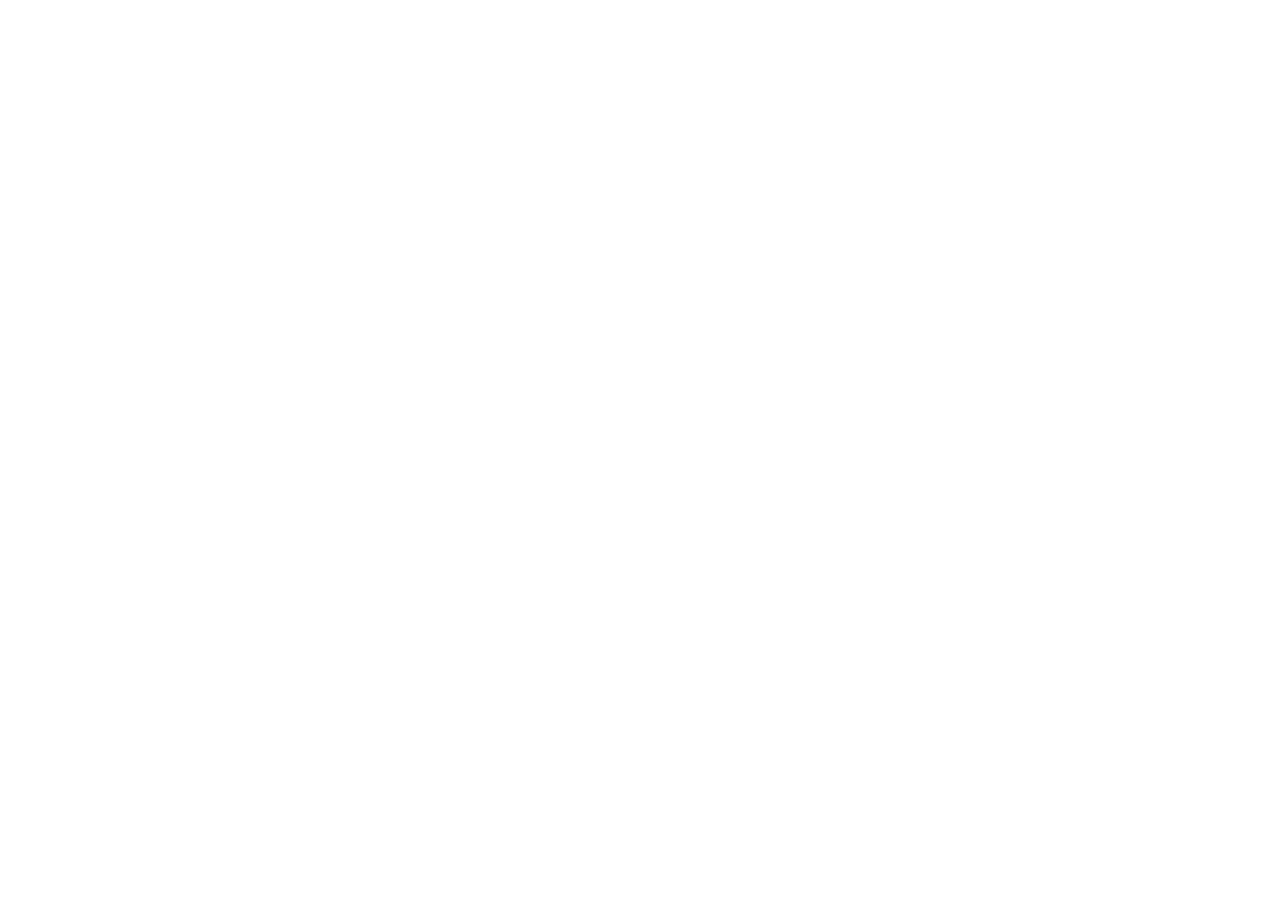
==== index.html @ 97d14baf "kedua" ====
<!DOCTYPE html>
<html lang="en">
<head>
    <meta charset="UTF-8">
    <meta name="viewport" content="width=device-width, initial-scale=1.0">
    <link rel="stylesheet" href="css/your-css-file.css">
    <title>Your Website</title>
</head>
<body>
    <div id="content"></div>
    <script src="html/home.html"></script>
</body>
</html>
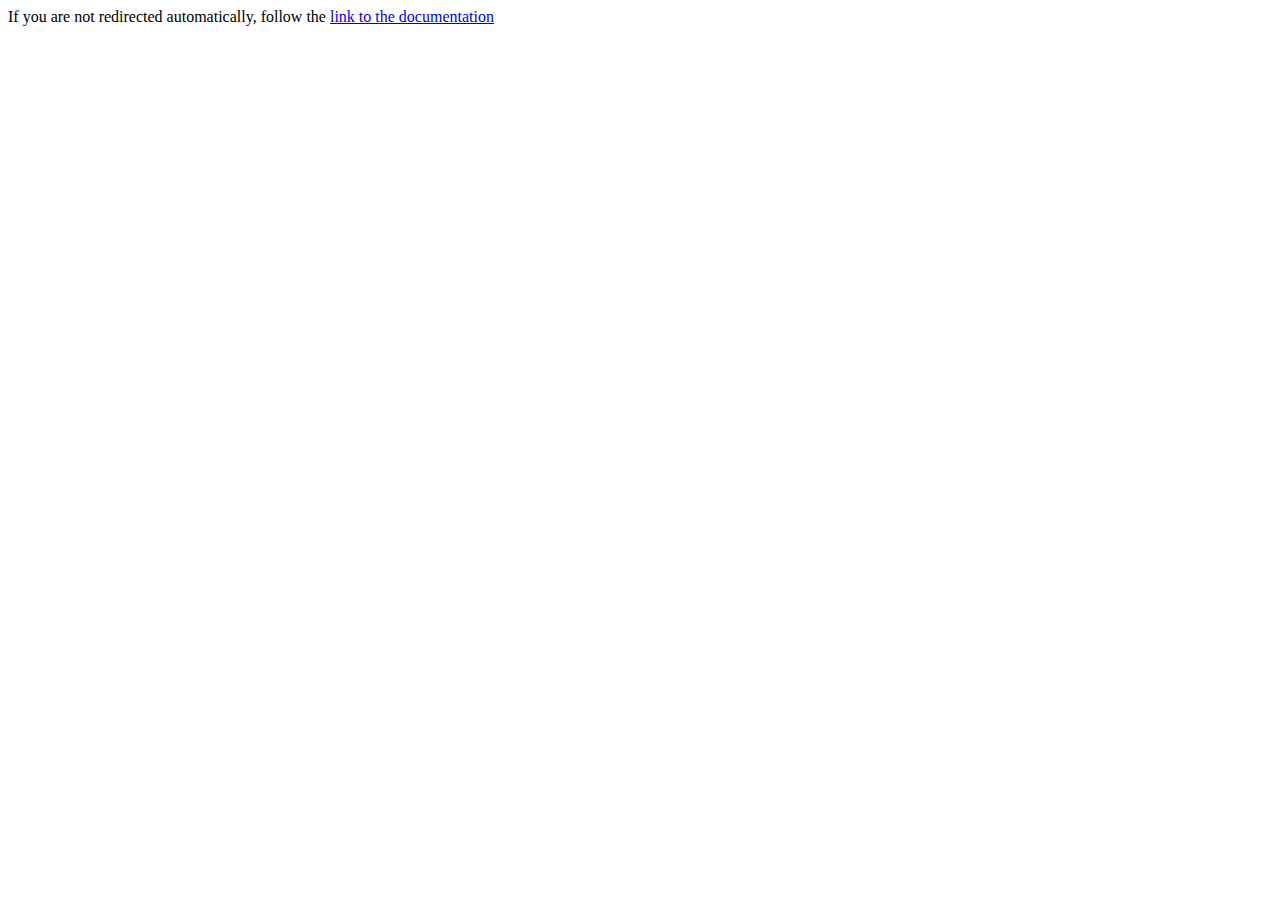
==== commit cbeb8f2a: "Update index.html" ====
--- a/index.html
+++ b/index.html
@@ -1,13 +1,12 @@
-<!DOCTYPE html>
-<html lang="en">
-<head>
-    <meta charset="UTF-8">
-    <meta name="viewport" content="width=device-width, initial-scale=1.0">
-    <link rel="stylesheet" href="css/your-css-file.css">
-    <title>Your Website</title>
-</head>
-<body>
-    <div id="content"></div>
-    <script src="html/home.html"></script>
-</body>
+<!DOCTYPE HTML>
+<html lang="en-US">
+    <head>
+        <meta charset="UTF-8">
+        <meta http-equiv="refresh" content="1;url=html/index.html">
+        <title>Page Redirection</title>
+    </head>
+    <body>
+        If you are not redirected automatically, 
+        follow the <a href="html/index.html">link to the documentation</a>
+    </body>
 </html>
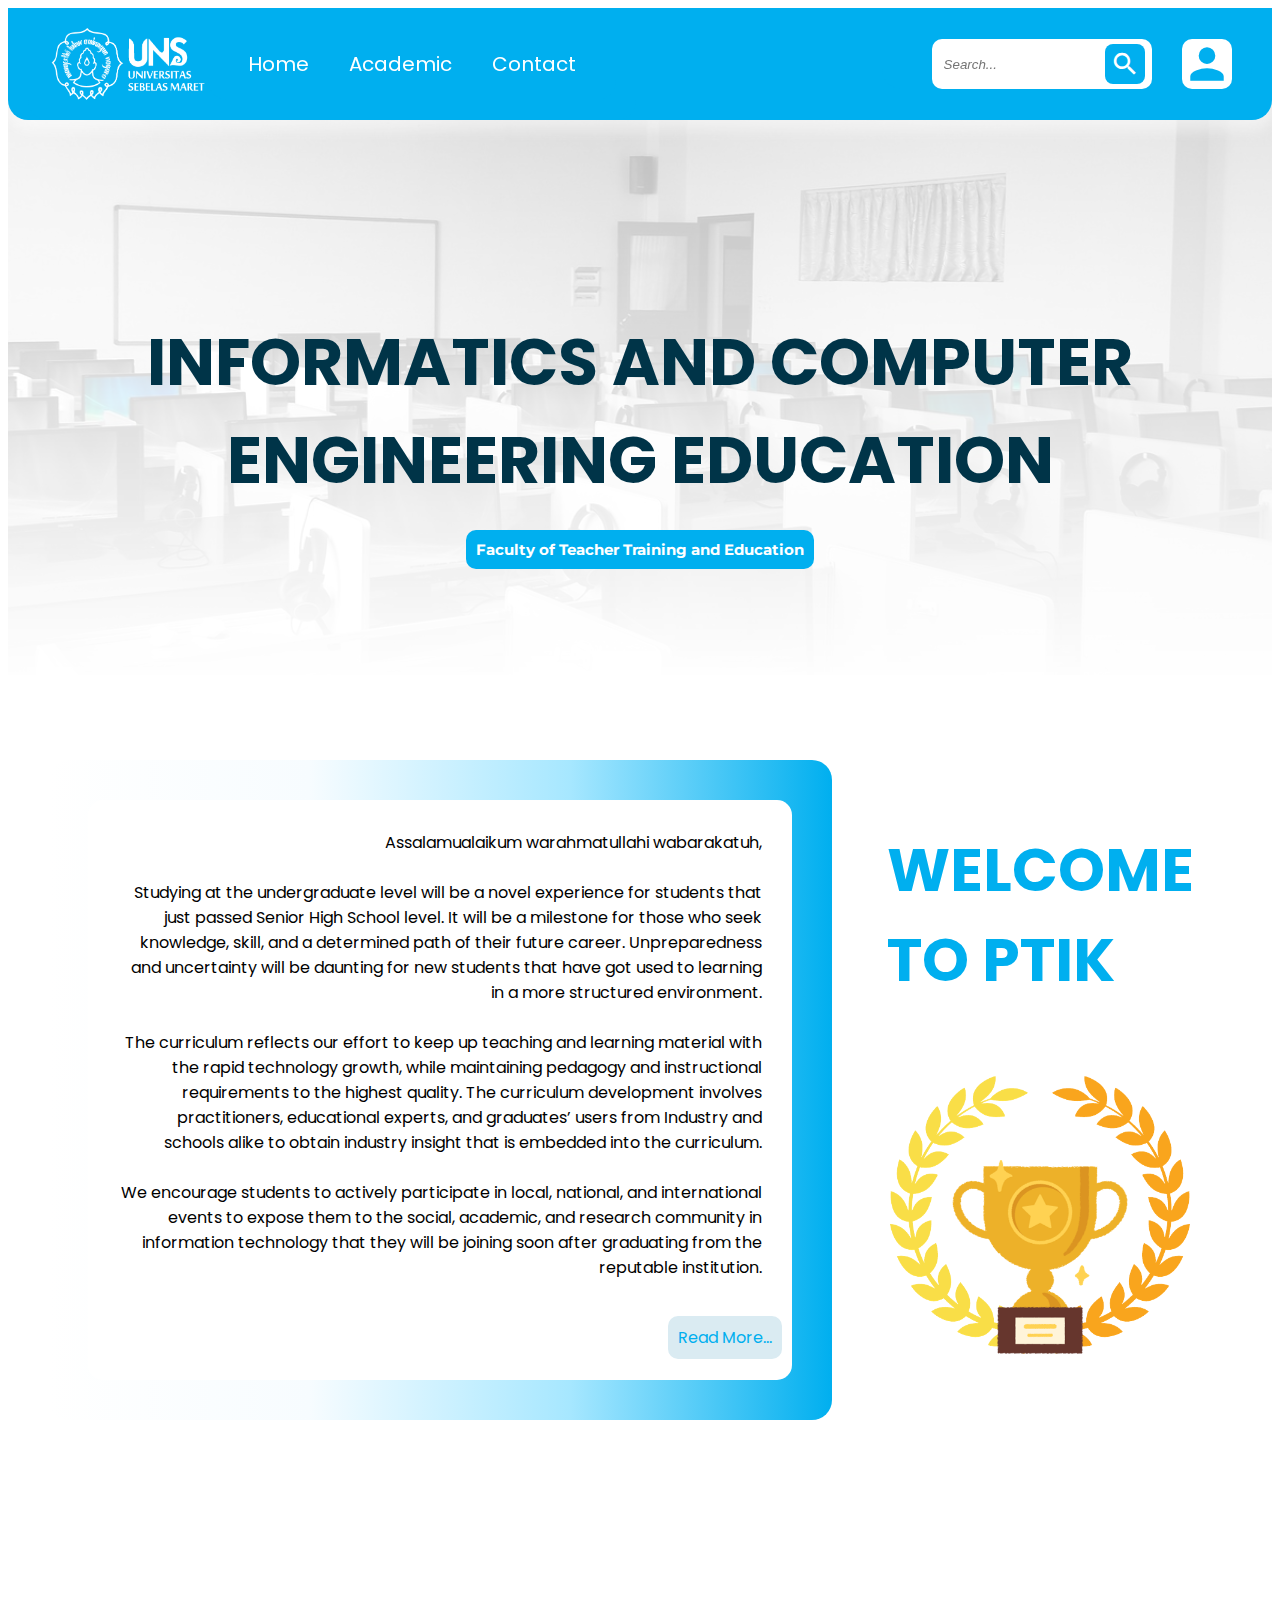
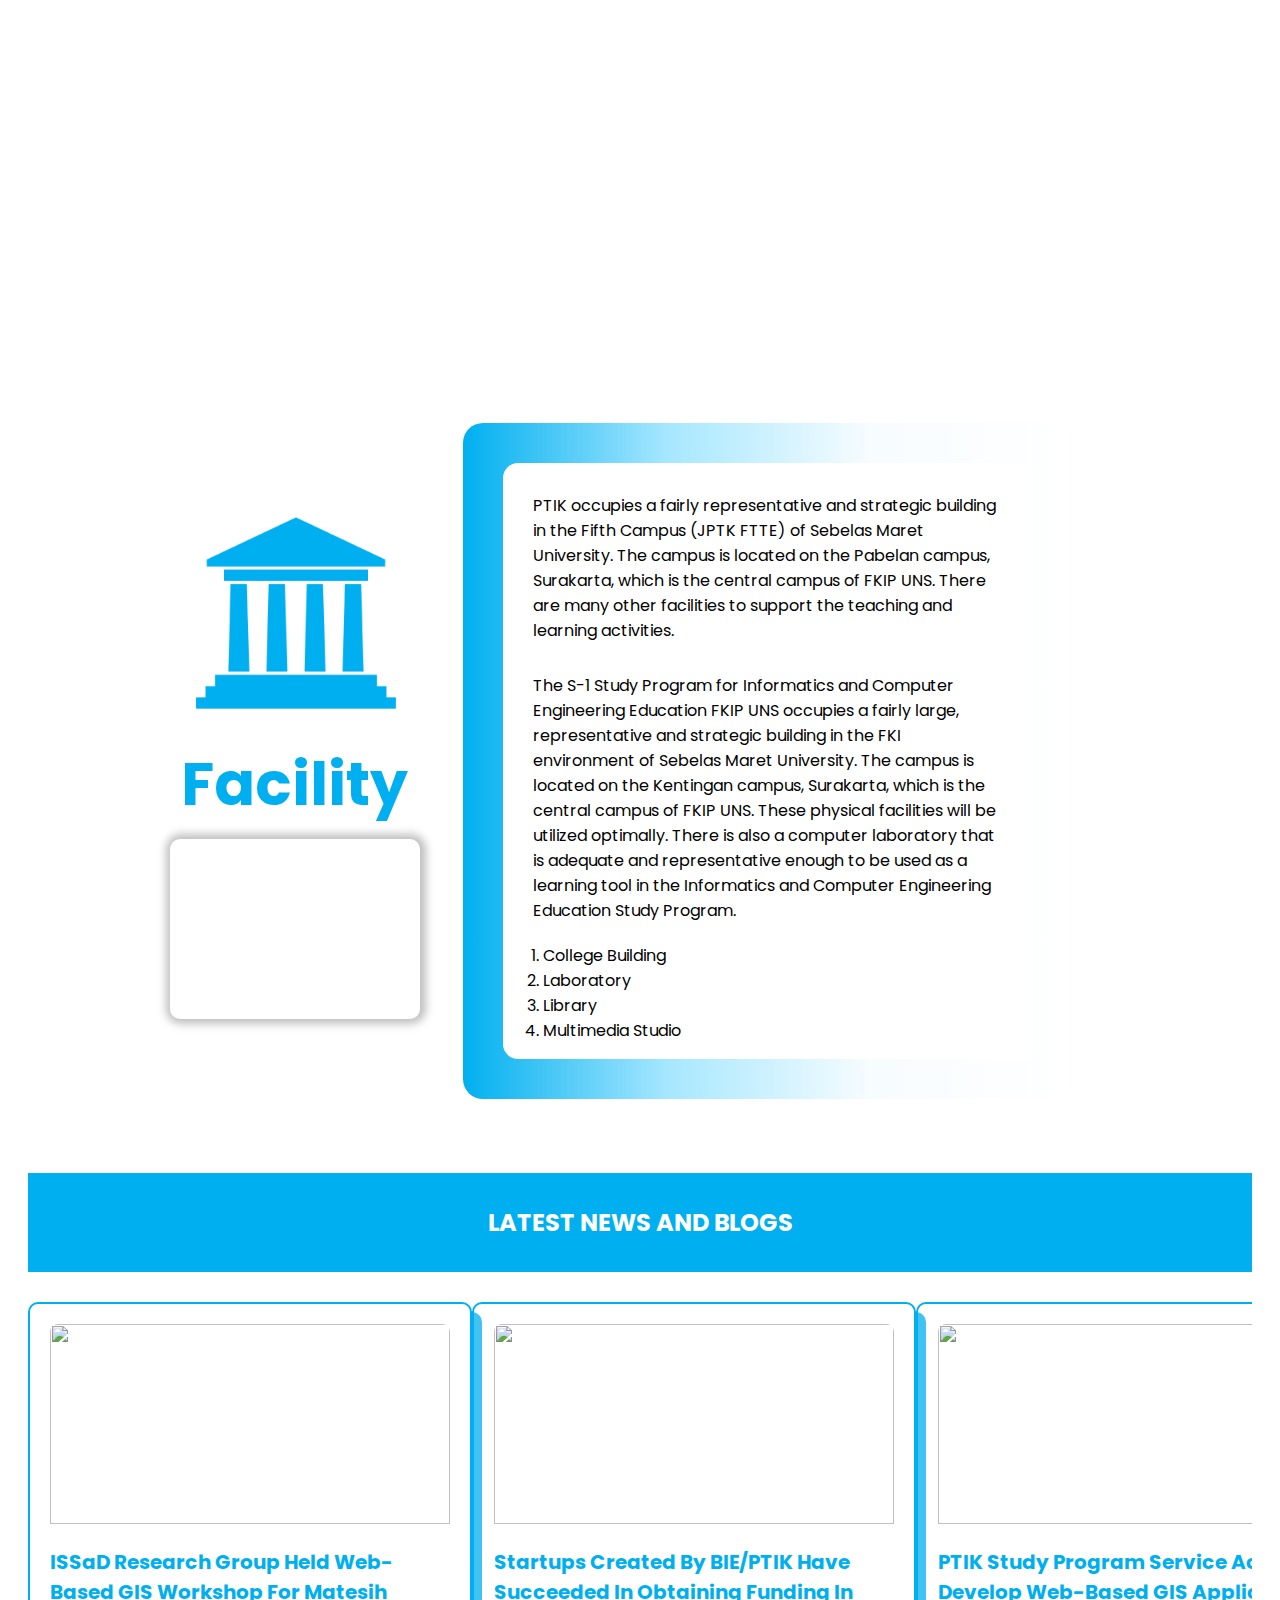
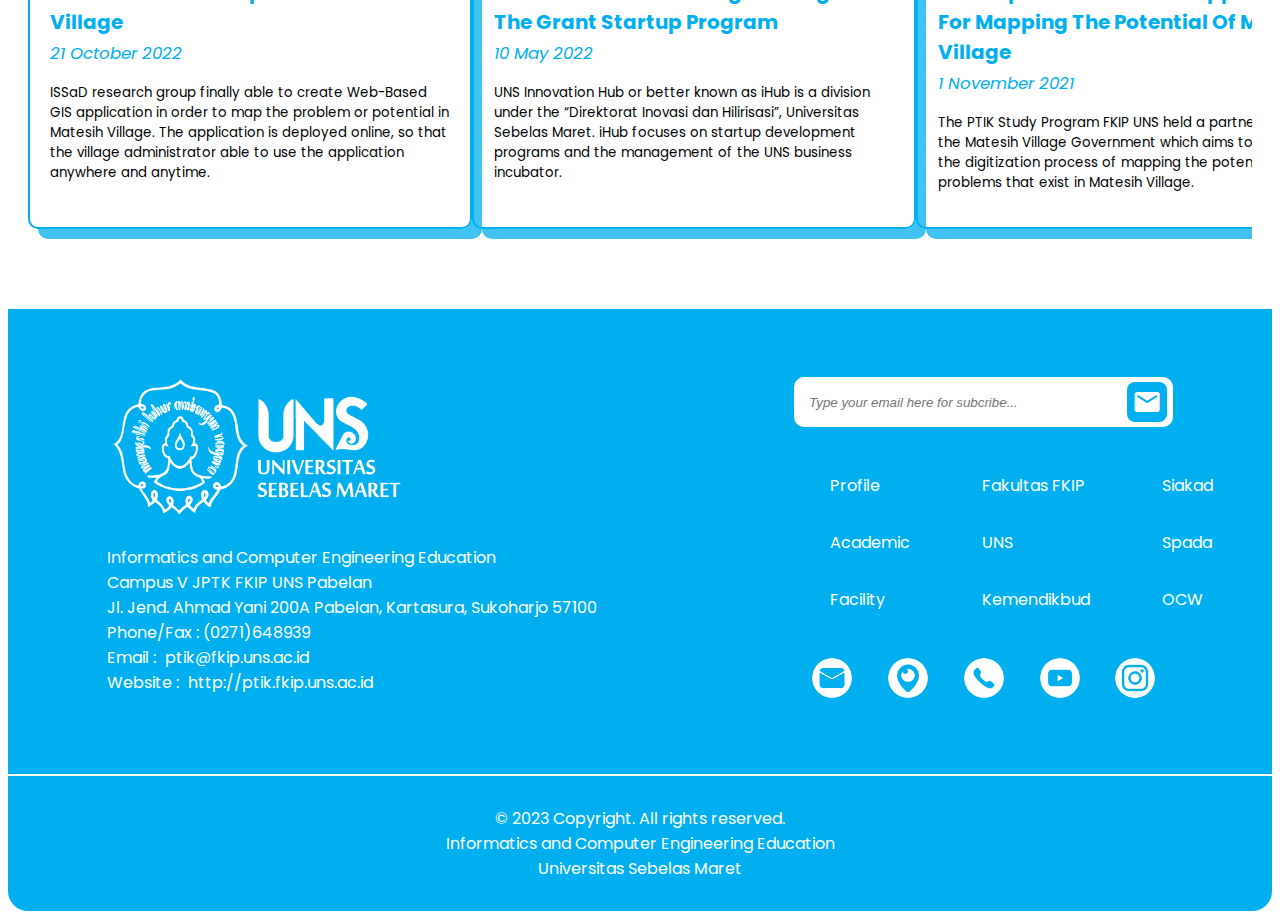
==== commit c9ef89d0: "Update index.html" ====
--- a/index.html
+++ b/index.html
@@ -1,12 +1,274 @@
-<!DOCTYPE HTML>
-<html lang="en-US">
+<!DOCTYPE html>
+<html lang="en">
     <head>
-        <meta charset="UTF-8">
-        <meta http-equiv="refresh" content="1;url=html/index.html">
-        <title>Page Redirection</title>
+        <meta charset="utf-8">
+        <meta name="description" content="Informatics and Computer Engineering Education, Faculty of Teacher Training and Education is a Study Program in Universitas Sebelas Maret Surakarta">
+        <meta name="keywords" content="UNS, PTIK, Campus, Solo">
+        <meta name="author" content="Heparia Arum Ndaru Ramdhani">
+        <meta name="viewport" content="width=device-width, initial-scale=1">
+        <link rel="shortcut icon" href="../asset/favicon.ico" type="image/x-icon">
+        <title>Pendidikan Teknik Informatika dan Komputer</title>
+        <link href="https://fonts.googleapis.com/icon?family=Material+Icons" rel="stylesheet">
+        <link rel="stylesheet" type="text/css" href="./style/style.css">
+        <link rel="stylesheet" type="text/css" href="./style/home_style.css">
     </head>
     <body>
-        If you are not redirected automatically, 
-        follow the <a href="html/index.html">link to the documentation</a>
+        <header>
+            <div class="header-navigator">
+                <div class="header-kiri">
+                    <div class="carousel">
+                        <div class="carousel-container">
+                          <div class="carousel-item">
+                            <img src="./asset/Universitas-Sebelas-Maret-Logo.png" title="Universitas Sebelas Maret" alt="Universitas Sebelas Maret" id="logoUNSHeader" class="logoUNS">
+                          </div>
+                          <div class="carousel-item">
+                            <img src="./asset/ptikLogo.png" title="PTIK" alt="PTIK" class="logoUNS" id="logoptik">
+                          </div>
+                        </div>
+                    </div>
+                    <nav>
+                        <ul>
+                            <li><a href="./html/home.html" target="_self">Home</a></li>
+                            <li><a href="./html/academic.html" target="_self">Academic</a></li>
+                            <li><a href="./html/contact.html" target="_self">Contact</a></li>
+                        </ul>
+                    </nav>
+                </div>
+                <div class="header-kanan">
+                    <div class="boxSearch boxInput">
+                        <input type="text" placeholder="Search..." class="inputText">
+                        <button type="submit" class="buttonIcon">
+                            <span class="material-icons spanIcon">search</span>
+                        </button>
+                    </div>
+                    <a href="./html/profil.html" target="_self"><span class="material-icons" id="iconPerson">person</span></a>
+                </div>
+            </div>
+            <div class="header-title">
+                <a href="#main">
+                    <h1>Informatics and Computer Engineering Education</h1>
+                    <h3>Faculty of Teacher Training and Education</h3>
+                </a>
+            </div>
+        </header>
+        <main id="main">
+            <article id="datang" class="animate-from-bottom box-x">
+                <div class="titleImage">
+                    <section class="title">
+                        <img src="./asset/icon/piala.png" id="piala">
+                        <h2>WELCOME TO PTIK</h2>
+                    </section>
+                </div>
+                <div class="articleDiv">
+                    <section class="content">
+                        <p>
+                            Assalamualaikum warahmatullahi wabarakatuh,<br><br>
+                            Studying at the undergraduate level will be a novel experience for students that just passed Senior High School level. It will be a milestone for those who seek knowledge, skill, and a determined path of their future career. Unpreparedness and uncertainty will be daunting for new students that have got used to learning in a more structured environment.<br><br>
+                            The curriculum reflects our effort to keep up teaching and learning material with the rapid technology growth, while maintaining pedagogy and instructional requirements to the highest quality. The curriculum development involves practitioners, educational experts, and graduates’ users from Industry and schools alike to obtain industry insight that is embedded into the curriculum. <br><br>
+                            We encourage students to actively participate in local, national, and international events to expose them to the social, academic, and research community in information technology that they will be joining soon after graduating from the reputable institution. <br><br>
+                            <section class="button">
+                                <a href="https://ptik.fkip.uns.ac.id/" class="readMore">Read More...</a>
+                            </section>
+                        </p>
+                    </section>
+                </div>
+            </article> 
+            <div class="article-top">
+                <article id="profile" class="animate-from-top-left">
+                    <div class="articleDiv">
+                        <section class="title">
+                            <h2>Profile</h2>
+                            <div class="imgIcon">
+                                <img src="./asset/icon/person.png" class="icon"> 
+                            </div> 
+                        </section>
+                        <section class="content">
+                            <p>
+                                The Faculty of Teacher Training and Education, Sebelas Maret University, 
+                                Surakarta is an Educational Personnel Education Institution (LPTK) 
+                                which has 24 study programs in 6 majors. Each study program has 
+                                its own characteristics in producing superior, strong and intelligent educational staff.
+                            </p>
+                        </section>
+                        <section class="button">
+                            <a href="./profil.html" class="readMore">Read More...</a>
+                        </section>
+                    </div>
+                </article>
+                <article id="accreditation" class="animate-from-top-right">
+                    <div class="articleDiv">
+                        <section class="title">
+                            <h2>Accreditatation</h2>
+                            <div class="imgIcon">
+                                <img src="./asset/icon/dokumen.png" class="icon">
+                            </div>
+                        </section>
+                        <section class="content">
+                            <p>
+                                Based on the SK BAN-PT NUMBER: 4485/SK/BAN-PT/Akred/S/XI/2019, 
+                                the Informatics and Computer Engineering Education Study Program UNS 
+                                has been accredited with an <strong>A</strong> rating. The following are supporting documents 
+                                for evidence of accreditation starting from 6 November 2019 to 6 November 2024.
+                            </p>
+                        </section>
+                        <section class="button">
+                            <a href="https://ptik.fkip.uns.ac.id/wp-content/uploads/2019/11/SSertifikat-13750-ce305bd474abec4ff5d175bd8067c7b8.pdf">Certificate Accreditation</a>
+                            <a href="https://ptik.fkip.uns.ac.id/wp-content/uploads/2019/11/SSK-13750-ce305bd474abec4ff5d175bd8067c7b8.pdf">SK Accreditation</a>
+                        </section>
+                    </div>
+                </article>
+            </div> 
+            <div class="article-bottom">
+                <article id="facility" class="animate-from-bottom box-x">
+                    <div class="titleImage">
+                        <section class="title">
+                            <h2>Facility</h2>
+                            <div class="imgIcon">
+                                <img src="./asset/icon/facility.png" class="icon">
+                            </div>
+                        </section>
+                        <div class="carousel-x">
+                            <div class="carousel-container-x">
+                                <div class="carousel-item">
+                                    <p id="college-building"><strong>College Building</strong></p>
+                                </div>
+                                <div class="carousel-item">
+                                    <p id="laboratory"><strong>Laboratory</strong></p>
+                                </div>
+                                <div class="carousel-item">
+                                    <p id="library"><strong>Library</strong></p>
+                                </div>
+                                <div class="carousel-item">
+                                    <p id="multimedia-studio"><strong>Multimedia Studio</strong></p>
+                                </div>
+                            </div>
+                        </div>
+                    </div>
+                    <div class="articleDiv">
+                        <section class="content">
+                            <p>
+                                PTIK occupies a fairly representative and strategic building 
+                                in the Fifth Campus (JPTK FTTE) of Sebelas Maret University. 
+                                The campus is located on the Pabelan campus, Surakarta, 
+                                which is the central campus of FKIP UNS. There are many 
+                                other facilities to support the teaching and learning activities.
+                            </p>
+                            <p>
+                                The S-1 Study Program for Informatics and Computer Engineering 
+                                Education FKIP UNS occupies a fairly large, representative and 
+                                strategic building in the FKI environment of Sebelas Maret University. 
+                                The campus is located on the Kentingan campus, Surakarta, which is 
+                                the central campus of FKIP UNS. These physical facilities will be utilized optimally. 
+                                There is also a computer laboratory that is adequate and representative enough 
+                                to be used as a learning tool in the Informatics and Computer Engineering Education Study Program.
+                            </p>
+                            <ol type="1">
+                                <li>College Building</li>
+                                <li>Laboratory</li>
+                                <li>Library</li>
+                                <li>Multimedia Studio</li>
+                            </ol>
+                        </section>
+                    </div>
+                </article> 
+                <article id="news" class="animate-from-bottom largeItem">                      
+                    <section class="title">
+                        <h2>Latest News and Blogs</h2>
+                    </section>
+                    <section class="content">
+                        <section class="item">
+                            <img src="https://i0.wp.com/ptik.fkip.uns.ac.id/wp-content/uploads/2022/11/IMG_20221021_112345-scaled.jpg?resize=1024%2C508&ssl=1">
+                            <div class="contentItem">
+                                <h2>ISSaD Research Group Held Web-Based GIS Workshop For Matesih Village<br>
+                                    <em>21 October 2022</em></h2>
+                                <p>
+                                    ISSaD research group finally able to create Web-Based GIS 
+                                    application in order to map the problem or potential 
+                                    in Matesih Village. The application is deployed online, 
+                                    so that the village administrator able to use the application anywhere and anytime.
+                                </p>
+                            </div>
+                        </section>
+                        <section class="item">
+                            <img src="https://i0.wp.com/ptik.fkip.uns.ac.id/wp-content/uploads/2022/05/shutterstock556373581-770x43320181129172502-1.jpg?w=770&ssl=1">
+                            <div class="contentItem">
+                                <h2>Startups Created By BIE/PTIK Have Succeeded In Obtaining Funding In The Grant Startup Program<br>
+                                <em>10 May 2022</em></h2>
+                                <p>
+                                    UNS Innovation Hub or better known as iHub is a division under the “Direktorat Inovasi dan Hilirisasi”, 
+                                    Universitas Sebelas Maret. iHub focuses on startup development programs and the management of the UNS business incubator.
+                                </p>
+                            </div>
+                        </section>
+                        <section class="item">
+                            <img src="https://i0.wp.com/ptik.fkip.uns.ac.id/wp-content/uploads/2015/01/gis2.jpg?w=864&ssl=1">
+                            <div class="contentItem">
+                                <h2>PTIK Study Program Service Activities Develop Web-Based GIS Applications For Mapping The Potential Of Matesih Village<br>
+                                <em>1 November 2021</em></h3>
+                                <p>
+                                    The PTIK Study Program FKIP UNS held a partnership with the Matesih 
+                                    Village Government which aims to encourage the digitization process 
+                                    of mapping the potential and problems that exist in Matesih Village. 
+                                </p>
+                            </div>
+                        </section>
+                    </section>
+                </article>
+            </div>
+        </main>
+        <footer>
+            <div class="footer-top">
+                <div class="footer-left">
+                    <img src="./asset/Universitas-Sebelas-Maret-Logo.png" title="Universitas Sebelas Maret" alt="Universitas Sebelas Maret" class="logoUNS" id="logoUNSFooter">
+                    <p>
+                        Informatics and Computer Engineering Education<br>
+                        Campus V JPTK FKIP UNS Pabelan<br>
+                        Jl. Jend. Ahmad Yani 200A Pabelan, Kartasura, Sukoharjo 57100<br>
+                        Phone/Fax : (0271)648939<br>
+                        Email : <a href="mailto:ptik@fkip.uns.ac.id?subject=Question about PTIK Study Program">ptik@fkip.uns.ac.id</a><br>
+                        Website : <a href="http://ptik.fkip.uns.ac.id">http://ptik.fkip.uns.ac.id</a><br>
+                    </p>
+                </div>
+                <div class="footer-right">
+                    <div class="subscribeEmail boxInput">
+                        <input type="email" class="inputText" placeholder="Type your email here for subcribe..." required>
+                        <button type="submit" class="buttonIcon">
+                            <span class="material-icons spanIcon">mail</span>
+                        </button>
+                    </div>
+                    <div class="link">
+                        <div class="footer-left linkItem">
+                            <a href="#" target="contentFrame">Profile</a>
+                            <a href="#" target="contentFrame">Academic</a>
+                            <a href="#" target="contentFrame">Facility</a>
+                        </div>
+                        <div class="footer-center linkItem">
+                            <a href="https://fkip.uns.ac.id/">Fakultas FKIP</a>
+                            <a href="https://uns.ac.id/">UNS</a>
+                            <a href="https://www.kemdikbud.go.id/">Kemendikbud</a>
+                        </div>
+                        <div class="footer-right linkItem">
+                            <a href="https://siakad.uns.ac.id/">Siakad</a>
+                            <a href="https://spada.uns.ac.id/">Spada</a>
+                            <a href="https://ocw.uns.ac.id/">OCW</a>
+                        </div>
+                    </div>
+                    <div class="socialMedia icons">
+                        <a href="mailto:ptik@fkip.uns.ac.id?subject=Question about PTIK Study Program"><img src="./asset/icon/email.png" class="icon"></a>
+                        <a href="https://maps.app.goo.gl/B1Z23grZSLw3KYnt8"><img src="./asset/icon/location.png" class="icon"></a>
+                        <a href="tel:+622716489395"><img src="./asset/icon/telepon.png" class="icon"></a>
+                        <a href="https://www.youtube.com/@ptikfkipuns6036"><img src="./asset/icon/youtube.png" class="icon"></a>
+                        <a href="https://www.instagram.com/ptik_uns"><img src="./asset/icon/instagram.png" class="icon"></a>
+                    </div>
+                </div>
+            </div>
+            <div class="footer-bottom">
+                <p>
+                    &copy; 2023 Copyright. All rights reserved.<br>
+                    Informatics and Computer Engineering Education<br>
+                    Universitas Sebelas Maret
+                </p>
+            </div>
+        </footer>
     </body>
 </html>
--- a/style/style.css
+++ b/style/style.css
@@ -0,0 +1,427 @@
+@import url('https://fonts.googleapis.com/css2?family=Gloria+Hallelujah&family=Montserrat:ital,wght@0,200;0,300;0,400;0,500;1,200;1,300;1,400;1,500&family=Poppins:ital,wght@0,100;0,200;0,300;0,400;0,500;0,600;0,700;0,900;1,100;1,200;1,300;1,400;1,500;1,600;1,800;1,900&display=swap');
+
+/* umum */
+html {
+    scroll-behavior: smooth;
+    scrollbar-color: #00AFEF;
+}
+
+::placeholder {
+    font-style: italic;
+}
+.material-icons {
+    color: white;
+}
+
+body {
+    font-family: 'Poppins', sans-serif;
+}
+.logoUNS {
+    filter: brightness(0) invert(1);
+    width: 160px;
+    height: 80px;
+}
+.icons {
+    display: flex;
+    flex-direction: row;
+    justify-content: space-around;
+}
+.icon {
+    width: 40px;
+    filter: brightness(0) invert(1);
+    border-radius: 100%;
+}
+.icon:hover {
+    transform: scale(1.5);
+    transition: transform 0.3s, opacity 0.3s;
+}
+a {
+    text-decoration: none;
+    color: white;
+}
+
+.boxInput {
+    position: relative;
+    background-color: white;
+    margin: 0 30px;
+    display: flex;
+    flex-direction: row;
+    align-items: center;
+    height: 50px;
+    border-radius: 10px;
+}
+.buttonIcon:active .spanIcon {
+    filter: brightness(80%);
+}
+.buttonIcon {
+    background: none;
+    border: none;
+    cursor: pointer;
+}
+
+.spanIcon {
+    transition: transform 0.3s, opacity 0.3s;
+    background-color: #00AFEF;
+    border-radius: 8px;
+    font-size: 30px;
+    padding: 5px;
+}
+.boxInput:hover, .material-icons:hover, .icon:hover{
+    box-shadow: 0px -1px 12px 8px rgba(255,255,255,0.5);
+    -webkit-box-shadow: 0px -1px 12px 8px rgba(255,255,255,0.5);
+    -moz-box-shadow: 0px -1px 12px 8px rgba(255,255,255,0.5);
+}
+.buttonIcon:hover .spanIcon {
+    transform: scale(1.5);
+    opacity: 1;
+    transition: transform 0.3s, opacity 0.3s;
+    box-shadow: 0px -1px 12px 8px rgba(255,255,255,0.5);
+    -webkit-box-shadow: 0px -1px 12px 8px rgba(255,255,255,0.5);
+    -moz-box-shadow: 0px -1px 12px 8px rgba(255,255,255,0.5);
+}
+.inputText {
+    width: 150px;
+    padding: 5px;
+    border: none;
+    margin-left: 10px;
+}
+/* header */
+header {
+    display: flex;
+    flex-direction: column;
+    background-image: url(../asset/header.png);
+}
+.header-navigator {
+    position: -webkit-sticky;
+    position: sticky;
+    top: 0;
+    z-index: 1000;
+    box-shadow: 1px 8px 14px 2px rgba(255,255,255,0.5);
+    -webkit-box-shadow: 1px 8px 14px 2px rgba(255,255,255,0.5);
+    -moz-box-shadow: 1px 8px 14px 2px rgba(255,255,255,0.5);
+}
+.header-navigator, .header-kanan, .header-kiri, .header-kiri > nav > ul {
+    display: flex;
+    flex-direction: row;
+    font-size: 20px;
+    background-color: #00AFEF;
+    justify-content: space-between;
+    align-items: center;
+    padding: 0px 20px;
+    border-radius: 0px 0px 20px 20px;
+}
+.header-kiri > nav > ul > li {
+    list-style: none;
+    margin: 21px 0;
+}
+.header-kiri > nav > ul > li > a {
+    text-decoration: none;
+    color: white;
+    border-radius: 10px;
+    transition: box-shadow 0.3s, opacity 0.3s;
+    padding: 20px;
+    margin: 0;
+}
+
+.header-kiri > nav > ul > li > a:hover {
+    border-bottom: 2px solid white;
+    border-radius: 10px;
+    box-shadow: -7px -38px 54px 2px rgba(255,255,255,0.5) inset;
+    -webkit-box-shadow: -7px -38px 54px 2px rgba(255,255,255,0.5) inset;
+    -moz-box-shadow: -7px -38px 54px 2px rgba(255,255,255,0.5) inset;
+}
+.header-kanan > .boxSearch > input {
+    margin-left: 3%;
+}
+.header-kanan > .boxSearch > button {
+    margin-right: 8px;
+}
+#iconPerson {
+    color: #00AFEF;
+    background-color: white;
+    height: fit-content;
+    border-radius: 10px;
+    font-size: 50px;
+    display: flex;
+}
+#iconPerson:hover {
+    transform: rotate(360deg);
+    transition: transform 1s, opacity 0.3s;
+}
+.header-title {
+    text-align: center;
+    height: 600px;
+    width: 80%;
+    display: flex;
+    flex-direction: column;
+    justify-content: center;
+    align-items: center;
+    margin: auto;
+}
+.header-title > a{
+    text-decoration: none;
+}
+.header-title > a:hover {
+    transform: scale(1.1);
+    transition: transform 0.3s, opacity 0.3s;
+}
+.header-title > a >h1 {
+    font-size: 65px;
+    color: #003448;
+    margin-bottom: 20px;
+    text-transform: uppercase;
+}
+.header-title > a >  h3 {
+    font-size: 15px;
+    background-color: #00AFEF;
+    border-radius: 10px;
+    width: fit-content;
+    color: white;
+    padding: 10px;
+    margin: auto;
+    margin-top: 0;
+    font-family: 'Montserrat', 'Poppins', sans-serif;
+}
+/* footer */
+footer {
+    background-color: #00AFEF;
+    display: flex;
+    flex-direction: column;
+    color: white;
+    border-radius: 0 0 20px 20px;
+}
+.footer-top {
+    display: flex;
+    flex-direction: row;
+    justify-content: space-around;
+    align-items: center;
+    padding: 5% 0;
+}
+#logoUNSFooter {
+    width: 300px;
+    height: 150px;
+}
+.footer-left {
+    flex-basis: 1;
+}
+.footer-right {
+    display: flex;
+    flex-direction: column;
+    width: 30%;
+}
+.link {
+    display: flex;
+    flex-direction: row;
+    justify-content: space-around;
+}
+.linkItem {
+    display: flex;
+    flex-direction: column;
+    margin: 30px 20px;
+}
+.linkItem > a {
+    color: white;
+    margin: 8px;
+    padding: 8px;
+    transition: background-color 0.3s, color 0.3s;
+    border-radius: 10px;
+}
+.linkItem > a:hover {
+    background-color: white;
+    color: #00AFEF;
+    text-align: center;
+    border-radius: 10px;
+}
+.subscribeEmail{
+    display: flex;
+    flex-direction: row;
+    justify-content: space-between;
+    margin: 0;
+}
+.subscribeEmail > input {
+    width: 100%;
+}
+.footer-bottom {
+    border-top: 2px solid white;
+}
+.footer-bottom > p {
+    margin: 30px;
+    text-align: center;
+}
+p > a{
+    border-radius: 10px;
+    padding: 5px;
+}
+p > a:hover {
+    border: 1px solid white;
+    border-radius: 10px;
+}
+main {
+    display: flex;
+    flex-direction: column;
+}
+
+.carousel {
+    display: flex;
+    overflow: hidden;
+    width: 160px;
+    height: 80px;
+}
+
+.carousel-container {
+    display: flex;
+    flex-direction: column;
+    height: 160px;
+    animation: slideY 10s infinite;
+}
+
+.carousel-item > img {
+    width: 160px;
+    height: 80px;
+}
+
+.carousel-item {
+    width: 160px;
+    height: 80px;
+    display: flex;
+    justify-content: center;
+    align-items: center;
+}
+@keyframes slideY {
+    0% {
+        transform: translateY(0);
+    }
+    50% {
+        transform: translateY(-80px); 
+    }
+    100% {
+        transform: translateY(0);
+    }
+}
+.carousel-x {
+    display: flex;
+    overflow: hidden;
+    width: 250px;
+    height: 180px;
+    border-radius: 10px;
+    padding: 0;
+    box-shadow: 1px 0px 8px 5px rgba(0,0,0,0.25);
+    -webkit-box-shadow: 1px 0px 8px 5px rgba(0,0,0,0.25);
+    -moz-box-shadow: 1px 0px 8px 5px rgba(0,0,0,0.25);
+}
+.carousel-container-x  > .carousel-item {
+    width: 250px;
+    height: 180px;
+    display: flex;
+    justify-content: center;
+    align-items: center;
+    padding: 0;
+    margin: 0;
+}
+.carousel-container-x > .carousel-item > p {
+    width: 250px;
+    height: 180px;
+    background-size: cover;
+    background-repeat: no-repeat;
+    display: flex;
+    justify-content: center;
+    align-items: center;
+    color: transparent;
+    transition: color 0.5s, opacity 0.5s;
+    background-blend-mode: color-burn;
+    font-size: 30px;
+    text-align: center;
+}
+
+.carousel-container-x {
+    display: flex;
+    flex-direction: row;
+    width: 1000px;
+    animation: slideX 20s ease-in-out infinite;
+}
+.carousel-container-x > .carousel-item > p:hover {
+    color: white;
+    font-weight: bold;
+    background-blend-mode:color-burn;
+    text-shadow: 4px 4px 2px rgba(0,0,0,0.6);
+}
+@keyframes slideX {
+    0% {
+        transform: translateX(0);
+    }
+    25% {
+        transform: translateX(-250px);
+    }
+    50% {
+        transform: translateX(-500px);
+    }
+    75% {
+        transform: translateX(-750px);
+    }
+    100% {
+        transform: translateX(0);
+    }
+}
+#logoptik {
+    filter: none;
+    height: 60px;
+}
+.largeItem {
+    margin-top: 30px;
+    margin-bottom: 60px;
+}
+.largeItem > .title {
+    background-color: #00AFEF;
+    width:auto;
+    text-align: center;
+    color: white;
+    text-transform: uppercase;
+    border-radius: 0;
+    padding: 20px;
+    justify-content: center;
+    margin-bottom: 30px;
+}
+.largeItem > .content {
+    display: flex;
+    flex-direction: row;
+    justify-content: space-around;
+    overflow-x: auto;
+}
+.content > .item  {
+    flex-basis: 1;
+    width: 400px;
+    border-radius: 10px;
+    border: 2px solid #00AFEF;
+    box-shadow: 10px 10px 0px 0px rgba(0,175,239,0.75);
+    -webkit-box-shadow: 10px 10px 0px 0px rgba(0,175,239,0.75);
+    -moz-box-shadow: 10px 10px 0px 0px rgba(0,175,239,0.75);
+    padding: 20px;
+    margin-bottom: 20px;
+    font-size: smaller;
+}
+
+.content > .item >img {
+    width: 400px;
+    height: 200px;
+    border-radius: 8px 8px 0 0;
+}
+.contentItem>h2 {
+    color: #00AFEF;
+}
+.pop-up {
+    display: none;
+}
+
+::-webkit-scrollbar {
+    width: 12px; 
+  }
+  
+  ::-webkit-scrollbar-thumb {
+    background-color: #00AFEF; 
+    border-radius: 6px; 
+  }
+
+  ::-webkit-scrollbar-track {
+    background: whitesmoke; 
+  }
+  --- a/style/home_style.css
+++ b/style/home_style.css
@@ -0,0 +1,281 @@
+main {
+    display: flex;
+    flex-direction: column;
+}
+.article-top {
+    display: flex;
+    flex-direction: row;
+}
+.title {
+    display: flex;
+    flex-direction: row;
+    background-color: white;
+    color: #00AFEF;
+    align-items: center;
+    border: 2px solid #00AFEF;
+    width: fit-content;
+    border-radius: 10px;
+}
+.title > h2 {
+    margin: 0;
+    padding: 10px 15px;
+}
+.title > .imgIcon {
+    background-color: #00AFEF;
+    padding-left: 2px;
+    border-radius: 0 8px 8px 0;
+}
+.title > .imgIcon > img {
+    width: 40px;
+    border-radius: 10px;
+    padding: 10px;
+}
+article {
+    border-radius: 20px;
+    margin: 20px;
+}
+#profile {
+    background: linear-gradient(to bottom right, transparent, transparent, #00AFEF);
+    text-align: right;
+}
+#accreditation {
+    background: linear-gradient(to bottom left, transparent, transparent, #00AFEF);
+}
+
+article > .articleDiv {
+    display: flex;
+    flex-direction: column;
+    background-color: white;
+    margin: 40px;
+    padding: 20px;
+    border-radius: 15px;
+    justify-content: space-between;
+}
+#profile > .articleDiv {
+    align-items: flex-end;
+}
+#profile > div > .title{
+    flex-direction: row-reverse;
+    justify-content: end;
+}
+#profile > div > .title > div {
+    border-radius: 8px 0 0 8px;
+}
+.content > p {
+    margin: 30px 30px 20px 30px;
+}
+.button {
+    margin-top: 20px;
+    margin-bottom: 18px;
+}
+.button > a {
+    color: #00AFEF;
+    background-color: #DAEBF2;
+    padding: 10px;
+    margin: 10px;
+    border-radius: 10px;
+    transition: background-color 0.5s, opacity 0.5s;
+}
+.button > a:hover {
+    background-color: #00AFEF;
+    color: white;
+}
+.box-x {
+    padding: 4px;
+    background: linear-gradient(to top, transparent, transparent, #a6e7ff , #00AFEF);
+}
+.box-x > .articleDiv {
+    align-items: center;
+}
+.box-x > div > .title {
+    flex-direction: column-reverse;
+    border: none;
+    font-size: 40px;
+}
+.box-x > div > .title > div {
+    background-color: transparent;
+}
+.box-x > div > .title > div > img {
+    filter: invert(56%) sepia(46%) saturate(2143%) hue-rotate(158deg) brightness(91%) contrast(108%);
+    width: 200px;
+    padding-bottom: 0;
+}
+h2 > em {
+    font-size: smaller;
+    font-weight: lighter;
+}
+.article-bottom {
+    align-items: center;
+}
+.box-x {
+    display: flex;
+    flex-direction: row;
+    background: none;
+    justify-content: center;
+    align-items: center;
+    margin: auto;
+    width: 75%;
+}
+.titleImage {
+    display: flex;
+    flex-direction: column;
+    align-items: center;
+}
+.box-x > .articleDiv {
+    background: linear-gradient(to left, transparent, #f7fcff, #a6e7ff, #00AFEF);
+    border-radius: 20px;
+    padding: 40px;
+}
+.box-x > .articleDiv > section {
+    background-color: white;
+    border-radius: 15px;
+}
+#college-building {
+    background-blend-mode: color-burn;
+    background-image: url(https://i0.wp.com/ptik.fkip.uns.ac.id/wp-content/uploads/2021/02/67439499_2189454404510870_7837235522285696065_n.jpg?w=1080&ssl=1);
+}
+#laboratory {
+    background-image: url(https://i0.wp.com/ptik.fkip.uns.ac.id/wp-content/uploads/2021/02/01c2f6d5-dc76-41ee-8bb3-a58f64378fb4-1.jpg?w=1280&ssl=1);
+}
+#library {
+    background-image: url(https://i0.wp.com/ptik.fkip.uns.ac.id/wp-content/uploads/2021/02/05206515-84e3-400d-9ea2-851d3dc2d76e.jpg?w=1280&ssl=1);
+}
+#multimedia-studio {
+    background-image: url(https://i0.wp.com/ptik.fkip.uns.ac.id/wp-content/uploads/2021/02/fdcaf4b0-bd4d-492f-aff1-21e4fd37f033.jpg?w=1280&ssl=1);
+}
+.title > div > img:hover {
+    transform: none;
+    box-shadow: none; 
+}
+
+
+.article-top > article {
+    opacity: 0;
+    transform: translateY(-100px);
+}
+
+.animate-from-top-left {
+    animation: slideFromTopLeft 2s forwards;
+}
+
+.animate-from-top-right {
+    animation: slideFromTopRight 2s forwards;
+}
+
+.animate-from-bottom {
+    animation: slideFromBottom 3s forwards;
+}
+
+@keyframes slideFromTopLeft {
+    from {
+        opacity: 0;
+        transform: translateY(-100px) translateX(-100px);
+    }
+    to {
+        opacity: 1;
+        transform: translateY(0) translateX(0);
+    }
+}
+
+@keyframes slideFromBottom {
+    from {
+        opacity: 0;
+        transform: translateY(100px);
+    }
+    to {
+        opacity: 1;
+        transform: translateY(0px);
+    }
+}
+
+@keyframes slideFromTopRight {
+    from {
+        opacity: 0;
+        transform: translateY(-100px) translateX(100px);
+    }
+    to {
+        opacity: 1;
+        transform: translateY(0) translateX(0);
+    }
+}
+.carousel-x-dua {
+    display: flex;
+    flex-direction: column;
+    overflow: hidden;
+    width: 250px;
+    height: 180px;
+    border-radius: 10px;
+    padding: 0;
+}
+.carousel-container-x-dua  > .carousel-item {
+    width: 250px;
+    height: 180px;
+    display: flex;
+    justify-content: center;
+    align-items: center;
+    padding: 0;
+    margin: 0;
+    color: #00AFEF;
+}
+.carousel-container-x-dua > .carousel-item > p {
+    width: 250px;
+    height: 180px;
+    background-size: cover;
+    background-repeat: no-repeat;
+    display: flex;
+    justify-content: center;
+    align-items: center;
+    transition: color 0.5s, opacity 0.5s;
+    background-blend-mode: color-burn;
+    font-size: 30px;
+    text-align: center;
+}
+
+.carousel-container-x-dua {
+    display: flex;
+    flex-direction: row;
+    width: 1000px;
+    animation: slideXDua 20s ease-in-out infinite;
+}
+.carousel-container-x-dua > .carousel-item > p:hover {
+    color: white;
+    font-weight: bold;
+    background-blend-mode:color-burn;
+    text-shadow: 4px 4px 2px rgba(0,0,0,0.6);
+}
+@keyframes slideXDua {
+    0% {
+        transform: translateX(0);
+    }
+    50% {
+        transform: translateX(-250px);
+    }
+    100% {
+        transform: translateX(0);
+    }
+}
+#datang {
+    flex-direction: row-reverse;
+    width: 95%;
+    margin: 0;
+    padding: 0;
+}
+#datang > .articleDiv {
+    background: linear-gradient(to right, transparent, #f7fcff, #a6e7ff, #00AFEF);
+    border-radius: 20px;
+    padding: 40px;
+    text-align: right;
+}
+.title > img {
+    width:300px;
+}
+.ketTitle {
+    display: flex;
+    flex-direction: row;
+    font-size: xx-small;
+    justify-content: space-between;
+}
+#piala{
+    margin-top: 15%;
+    filter: none;
+}